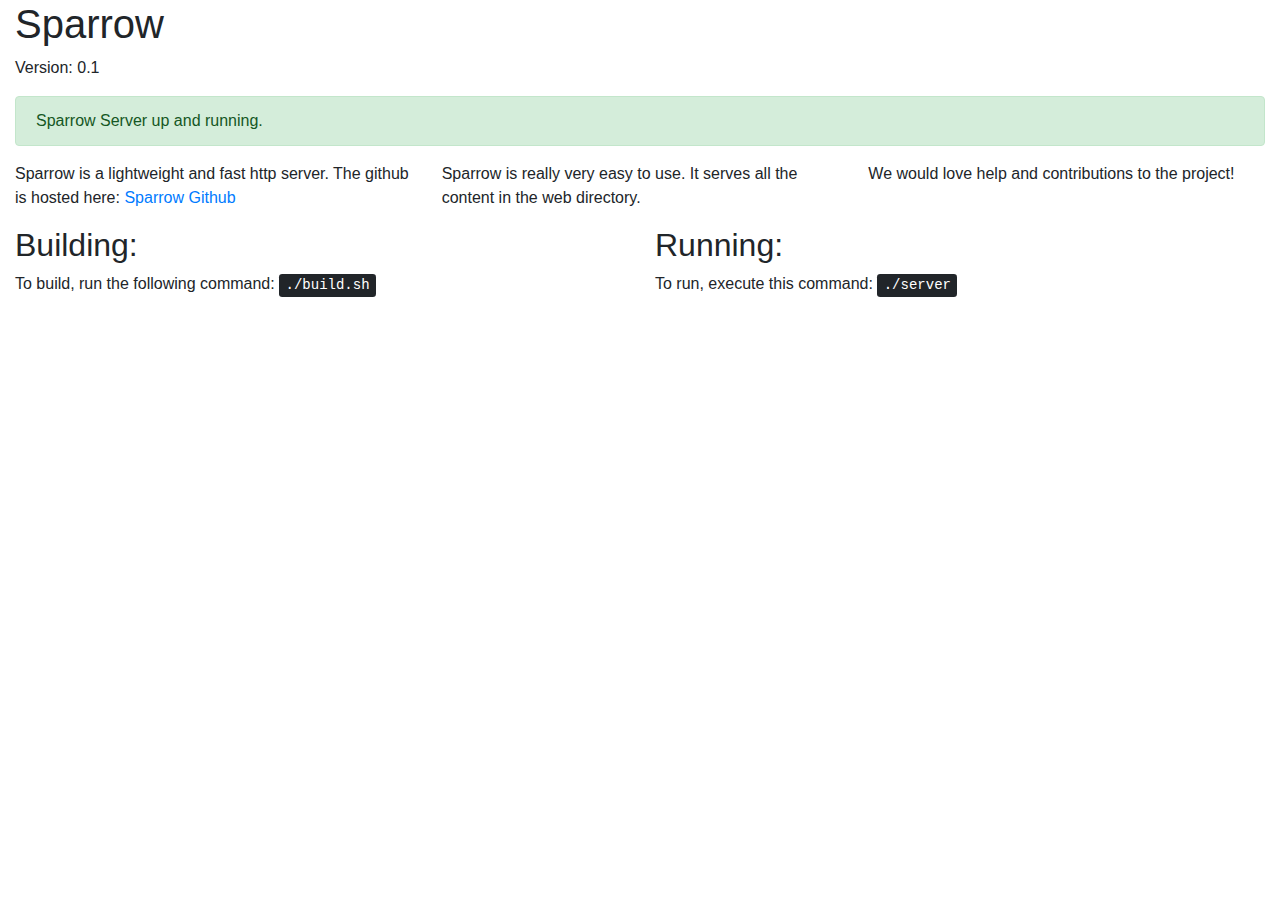
==== web/bootstrap_index.html @ b6764540 "Fixed Seg Fault" ====
<!doctype html>
<html lang="en">
  <head>
    <!-- Required meta tags -->
    <meta charset="utf-8">
    <meta name="viewport" content="width=device-width, initial-scale=1, shrink-to-fit=no">

    <!-- Bootstrap CSS -->
    <link rel="stylesheet" href="https://stackpath.bootstrapcdn.com/bootstrap/4.5.2/css/bootstrap.min.css" integrity="sha384-JcKb8q3iqJ61gNV9KGb8thSsNjpSL0n8PARn9HuZOnIxN0hoP+VmmDGMN5t9UJ0Z" crossorigin="anonymous">

    <title>Sparrow Web Server</title>
  </head>
  <body>
    <div class="container-fluid">
      <h1>Sparrow</h1>
      <p>Version: 0.1</p>
      <div class="alert alert-success" role="alert">
        Sparrow Server up and running.
      </div>
      <div class="row">
        <div class="col-sm">
          <p>Sparrow is a lightweight and fast http server. The github is hosted here: <a href="https://www.github.com/lochnessdragon/sparrow">Sparrow Github</a></p>
        </div>
        <div class="col-sm">
          <p>Sparrow is really very easy to use. It serves all the content in the web directory.</p>
        </div> 
        <div class="col-sm">
          <p>We would love help and contributions to the project!</p>
        </div>  
      </div>
      <div class="row">
        <div class="col">
          <h2>Building:</h2>
          <p>To build, run the following command: <kbd>./build.sh</kbd></p>
        </div>
        <div class="col">
          <h2>Running:</h2>
          <p>To run, execute this command: <kbd>./server</kbd></p>
        </div>
      </div>
    </div>



    <div class="toast" role="alert" aria-live="assertive" aria-atomic="true">
      <div class="toast-header">
        <strong class="mr-auto">Bootstrap</strong>
        <small>11 mins ago</small>
        <button type="button" class="ml-2 mb-1 close" data-dismiss="toast" aria-label="Close">
          <span aria-hidden="true">&times;</span>
        </button>
      </div>
      <div class="toast-body">
        Hello, world! This is a toast message.
      </div>
    </div>

    <!-- Optional JavaScript -->
    <!-- jQuery first, then Popper.js, then Bootstrap JS -->
    <script src="https://code.jquery.com/jquery-3.5.1.slim.min.js" integrity="sha384-DfXdz2htPH0lsSSs5nCTpuj/zy4C+OGpamoFVy38MVBnE+IbbVYUew+OrCXaRkfj" crossorigin="anonymous"></script>
    <script src="https://cdn.jsdelivr.net/npm/popper.js@1.16.1/dist/umd/popper.min.js" integrity="sha384-9/reFTGAW83EW2RDu2S0VKaIzap3H66lZH81PoYlFhbGU+6BZp6G7niu735Sk7lN" crossorigin="anonymous"></script>
    <script src="https://stackpath.bootstrapcdn.com/bootstrap/4.5.2/js/bootstrap.min.js" integrity="sha384-B4gt1jrGC7Jh4AgTPSdUtOBvfO8shuf57BaghqFfPlYxofvL8/KUEfYiJOMMV+rV" crossorigin="anonymous"></script>
  </body>
</html>
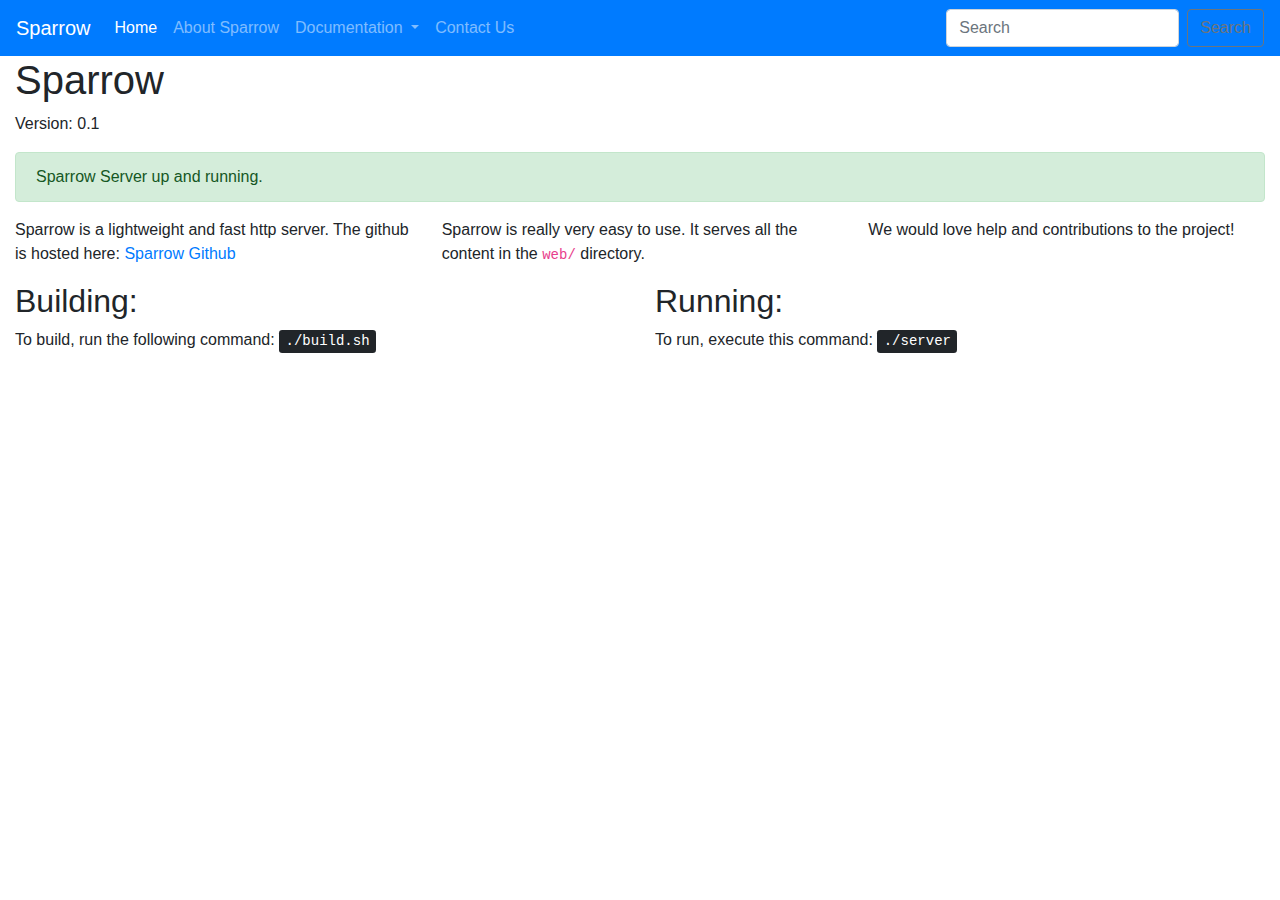
==== commit ebd23b5e: "Updated HTML" ====
--- a/web/bootstrap_index.html
+++ b/web/bootstrap_index.html
@@ -11,18 +11,83 @@
     <title>Sparrow Web Server</title>
   </head>
   <body>
+
+    <!--Navigation-->
+    <nav class="navbar navbar-expand-lg navbar-dark bg-primary sticky-top">
+      <a class="navbar-brand" href="./bootstrap_index.html">Sparrow</a>
+      <button class="navbar-toggler" type="button" data-toggle="collapse" data-target="#navbarSupportedContent" aria-controls="navbarSupportedContent" aria-expanded="false" aria-label="Toggle navigation">
+        <span class="navbar-toggler-icon"></span>
+      </button>
+
+      <div class="collapse navbar-collapse" id="navbarSupportedContent">
+        <ul class="navbar-nav mr-auto">
+          <li class="nav-item active">
+            <a class="nav-link" href="#">Home <span class="sr-only">(current)</span></a>
+          </li>
+          <li class="nav-item">
+            <a class="nav-link" href="#">About Sparrow</a>
+          </li>
+          <li class="nav-item dropdown">
+            <a class="nav-link dropdown-toggle" href="#" id="navbarDropdown" role="button" data-toggle="dropdown" aria-haspopup="true" aria-expanded="false">
+              Documentation
+            </a>
+            <div class="dropdown-menu" aria-labelledby="navbarDropdown">
+              <a class="dropdown-item" href="#">Installation</a>
+              <a class="dropdown-item" href="#">Getting Started</a>
+              <a class="dropdown-item" href="#">Supported File Types</a>
+              <div class="dropdown-divider"></div>
+              <a class="dropdown-item" href="#">Contributing</a>
+            </div>
+          </li>
+          <li class="nav-item">
+            <a class="nav-link" href="#" tabindex="-1">Contact Us</a>
+          </li>
+        </ul>
+        <form class="form-inline my-2 my-lg-0">
+          <input class="form-control mr-sm-2" type="search" placeholder="Search" aria-label="Search">
+          <button class="btn btn-outline-secondary my-2 my-sm-0" type="submit">Search</button>
+        </form>
+      </div>
+    </nav>  
+
     <div class="container-fluid">
-      <h1>Sparrow</h1>
-      <p>Version: 0.1</p>
-      <div class="alert alert-success" role="alert">
-        Sparrow Server up and running.
+      <div class="row">
+        <div class=col-sm-9>
+          <h1>Sparrow</h1>
+          <p>Version: 0.1</p>
+        </div>
+        <div class="col-sm-3">
+          <div id="toast">
+            <div class="toast" role="alert" aria-live="assertive" aria-atomic="true" data-autohide="false">
+              <div class="toast-header">
+                <strong class="mr-auto">Sparrow</strong>
+                <small>11 mins ago</small>
+                <button type="button" class="ml-2 mb-1 close" data-dismiss="toast" aria-label="Close">
+                  <span aria-hidden="true">&times;</span>
+                </button>
+              </div>
+              <div class="toast-body">
+                Sparrow is up and running...
+              </div>
+            </div>
+          </div>
+        </div>
       </div>
+      
+      <div class="row">  
+        <div class="col">
+          <div class="alert alert-success" role="alert">
+            Sparrow Server up and running.
+          </div>
+        </div>
+      </div>
+
       <div class="row">
         <div class="col-sm">
           <p>Sparrow is a lightweight and fast http server. The github is hosted here: <a href="https://www.github.com/lochnessdragon/sparrow">Sparrow Github</a></p>
         </div>
         <div class="col-sm">
-          <p>Sparrow is really very easy to use. It serves all the content in the web directory.</p>
+          <p>Sparrow is really very easy to use. It serves all the content in the <code>web/</code> directory.</p>
         </div> 
         <div class="col-sm">
           <p>We would love help and contributions to the project!</p>
@@ -40,25 +105,11 @@
       </div>
     </div>
 
-
-
-    <div class="toast" role="alert" aria-live="assertive" aria-atomic="true">
-      <div class="toast-header">
-        <strong class="mr-auto">Bootstrap</strong>
-        <small>11 mins ago</small>
-        <button type="button" class="ml-2 mb-1 close" data-dismiss="toast" aria-label="Close">
-          <span aria-hidden="true">&times;</span>
-        </button>
-      </div>
-      <div class="toast-body">
-        Hello, world! This is a toast message.
-      </div>
-    </div>
-
     <!-- Optional JavaScript -->
     <!-- jQuery first, then Popper.js, then Bootstrap JS -->
     <script src="https://code.jquery.com/jquery-3.5.1.slim.min.js" integrity="sha384-DfXdz2htPH0lsSSs5nCTpuj/zy4C+OGpamoFVy38MVBnE+IbbVYUew+OrCXaRkfj" crossorigin="anonymous"></script>
     <script src="https://cdn.jsdelivr.net/npm/popper.js@1.16.1/dist/umd/popper.min.js" integrity="sha384-9/reFTGAW83EW2RDu2S0VKaIzap3H66lZH81PoYlFhbGU+6BZp6G7niu735Sk7lN" crossorigin="anonymous"></script>
     <script src="https://stackpath.bootstrapcdn.com/bootstrap/4.5.2/js/bootstrap.min.js" integrity="sha384-B4gt1jrGC7Jh4AgTPSdUtOBvfO8shuf57BaghqFfPlYxofvL8/KUEfYiJOMMV+rV" crossorigin="anonymous"></script>
+    <script type="text/javascript" src="./scripts/bootstrap_index.js"></script>
   </body>
 </html>